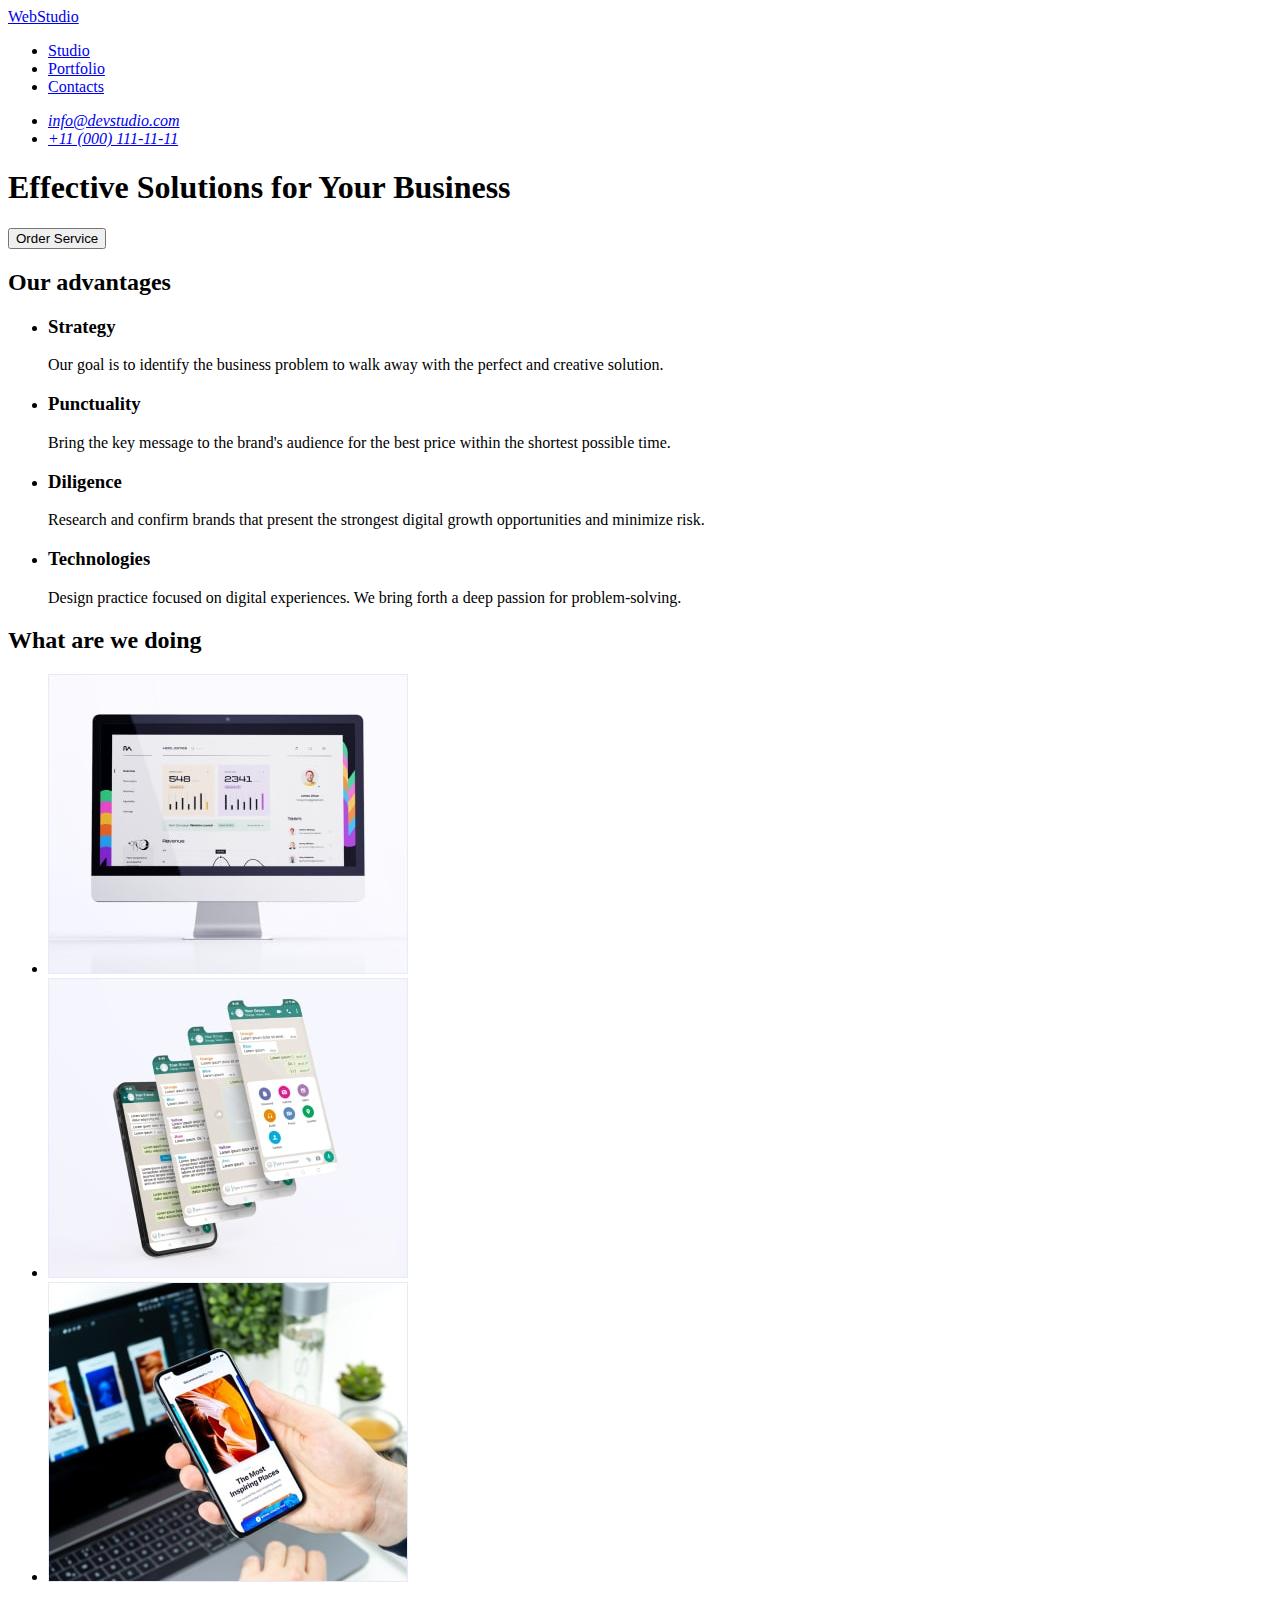
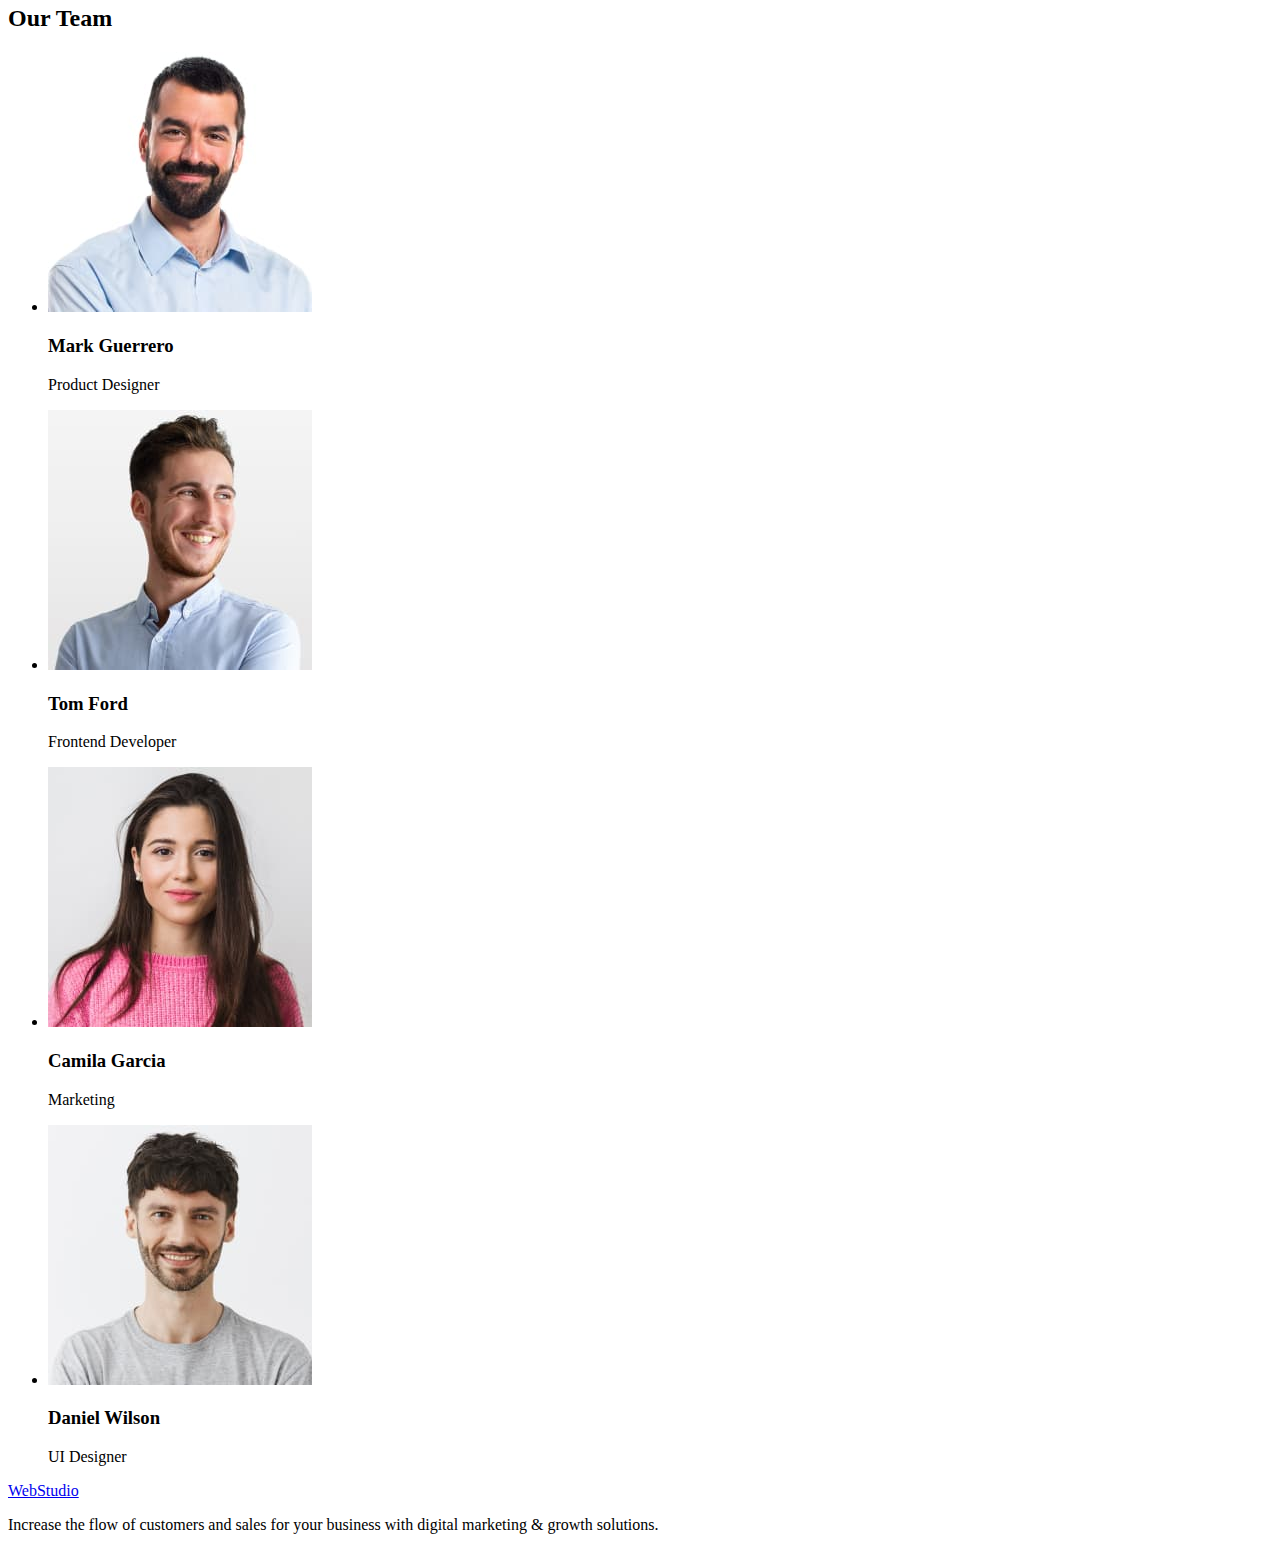
==== index.html @ 5a5445f3 "Initial commit" ====
<!DOCTYPE html>
<html lang="en">
  <head>
    <meta charset="UTF-8" />
    <meta name="viewport" content="width=device-width, initial-scale=1.0" />
    <title>WebStudio</title>
  </head>
  <body>
    <header>
      <nav>
        <a href="./index.html">WebStudio</a>
        <ul>
          <li><a href="#">Studio</a></li>
          <li><a href="#">Portfolio</a></li>
          <li><a href="#">Contacts</a></li>
        </ul>
      </nav>
      <address>
        <ul>
          <li><a href="mailto:info@devstudio.com">info@devstudio.com</a></li>
          <li><a href="tel:+110001111111">+11 (000) 111-11-11</a></li>
        </ul>
      </address>
    </header>
    <main>
      <section>
        <h1>Effective Solutions for Your Business</h1>
        <button type="button">Order Service</button>
      </section>
      <section>
        <h2>Our advantages</h2>
        <ul>
          <li>
            <h3>Strategy</h3>
            <p>
              Our goal is to identify the business problem to walk away with the
              perfect and creative solution.
            </p>
          </li>
          <li>
            <h3>Punctuality</h3>
            <p>
              Bring the key message to the brand's audience for the best price
              within the shortest possible time.
            </p>
          </li>
          <li>
            <h3>Diligence</h3>
            <p>
              Research and confirm brands that present the strongest digital
              growth opportunities and minimize risk.
            </p>
          </li>
          <li>
            <h3>Technologies</h3>
            <p>
              Design practice focused on digital experiences. We bring forth a
              deep passion for problem-solving.
            </p>
          </li>
        </ul>
      </section>
      <section>
        <h2>What are we doing</h2>
        <ul>
          <li>
            <img
              src="./images/we-doing1.jpg"
              alt="Tablet"
              width="360"
              height="300"
            />
          </li>
          <li>
            <img
              src="./images/we-doing2.jpg"
              alt="Smartphone"
              width="360"
              height="300"
            />
          </li>
          <li>
            <img
              src="./images/we-doing3.jpg"
              alt="
Smartphone in hand"
              width="360"
              height="300"
            />
          </li>
        </ul>
      </section>
      <section>
        <h2>Our Team</h2>
        <ul>
          <li>
            <img
              src="./images/team-mark.jpg"
              alt="Mark Guerrero"
              width="264"
              height="260"
            />
            <h3>Mark Guerrero</h3>
            <p>Product Designer</p>
          </li>
          <li>
            <img
              src="./images/team-tom.jpg"
              alt="Tom Ford"
              width="264"
              height="260"
            />
            <h3>Tom Ford</h3>
            <p>Frontend Developer</p>
          </li>
          <li>
            <img
              src="./images/team-camila.jpg"
              alt="Camila Garcia"
              width="264"
              height="260"
            />
            <h3>Camila Garcia</h3>
            <p>Marketing</p>
          </li>
          <li>
            <img
              src="./images/team-daniel.jpg"
              alt="Daniel Wilson"
              width="264"
              height="260"
            />
            <h3>Daniel Wilson</h3>
            <p>UI Designer</p>
          </li>
        </ul>
      </section>
    </main>
    <footer>
      <a href="./index.html">WebStudio</a>
      <p>
        Increase the flow of customers and sales for your business with digital
        marketing & growth solutions.
      </p>
    </footer>
  </body>
</html>
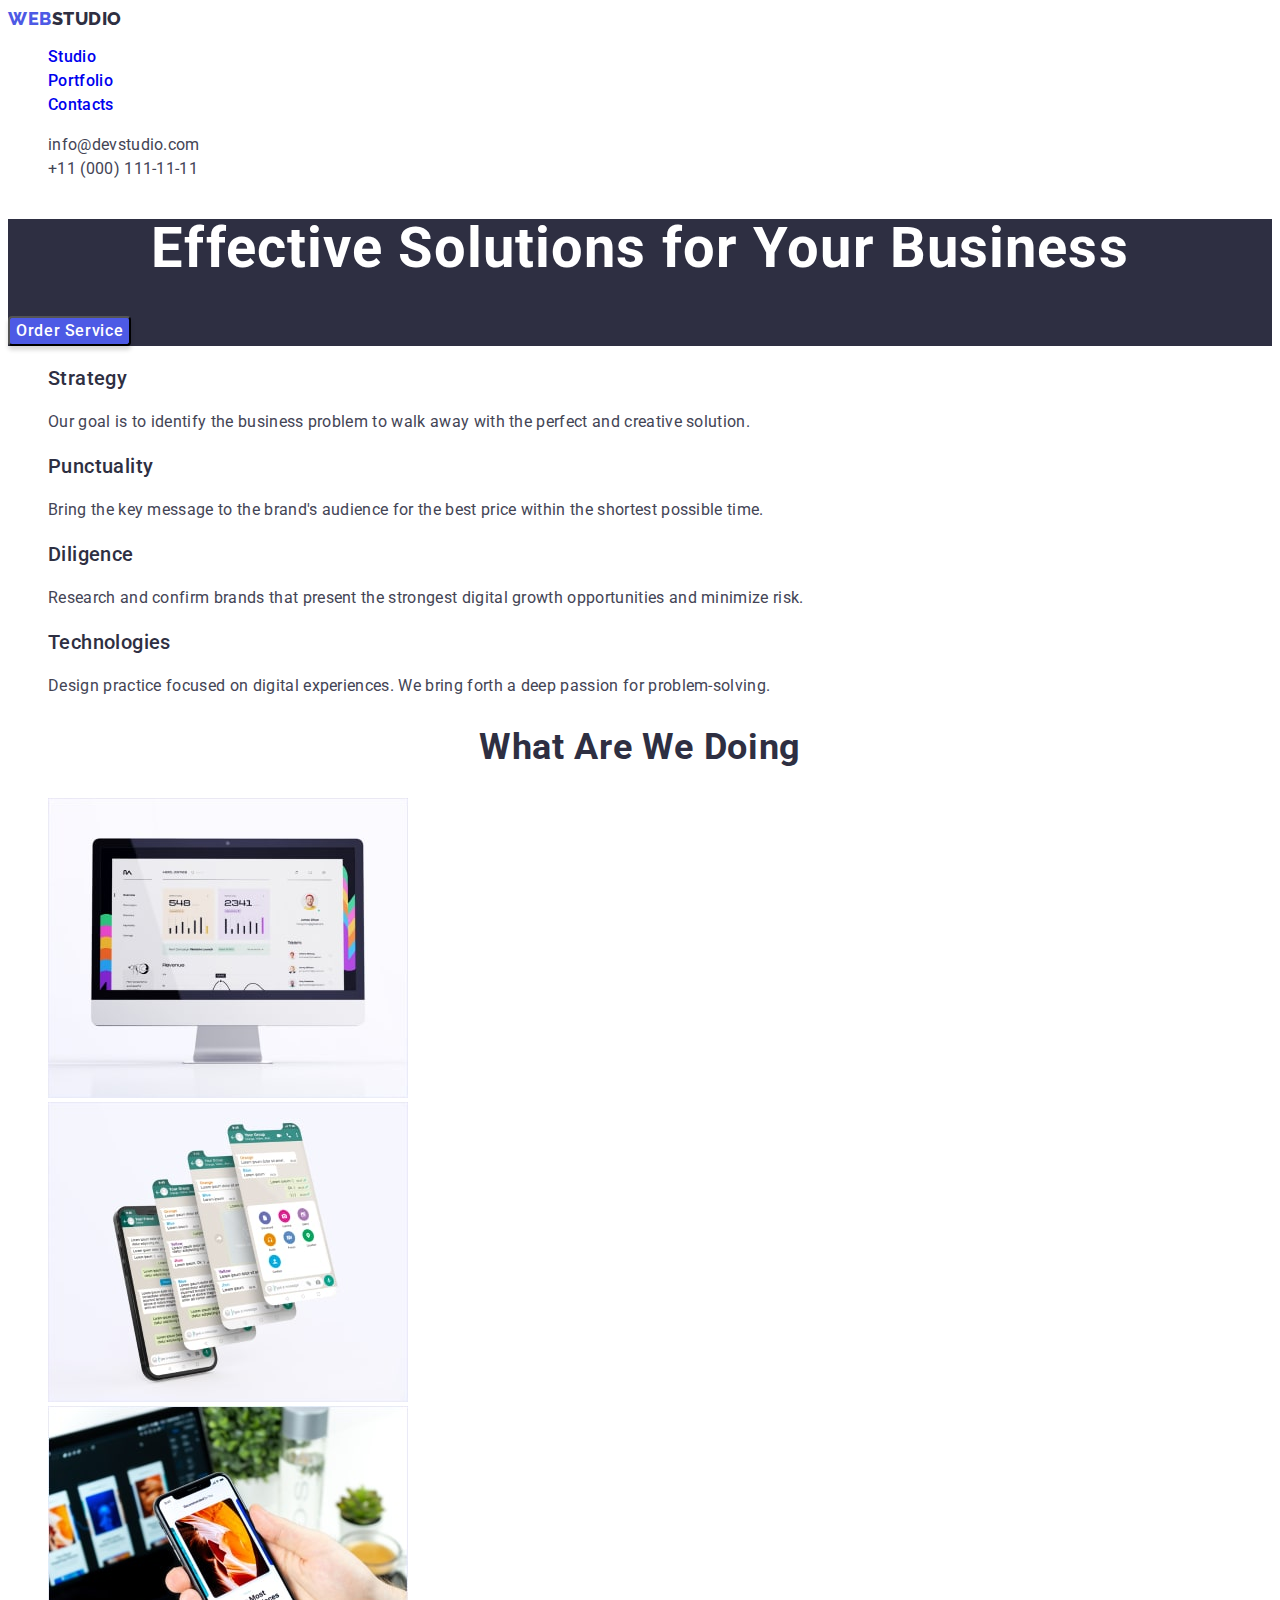
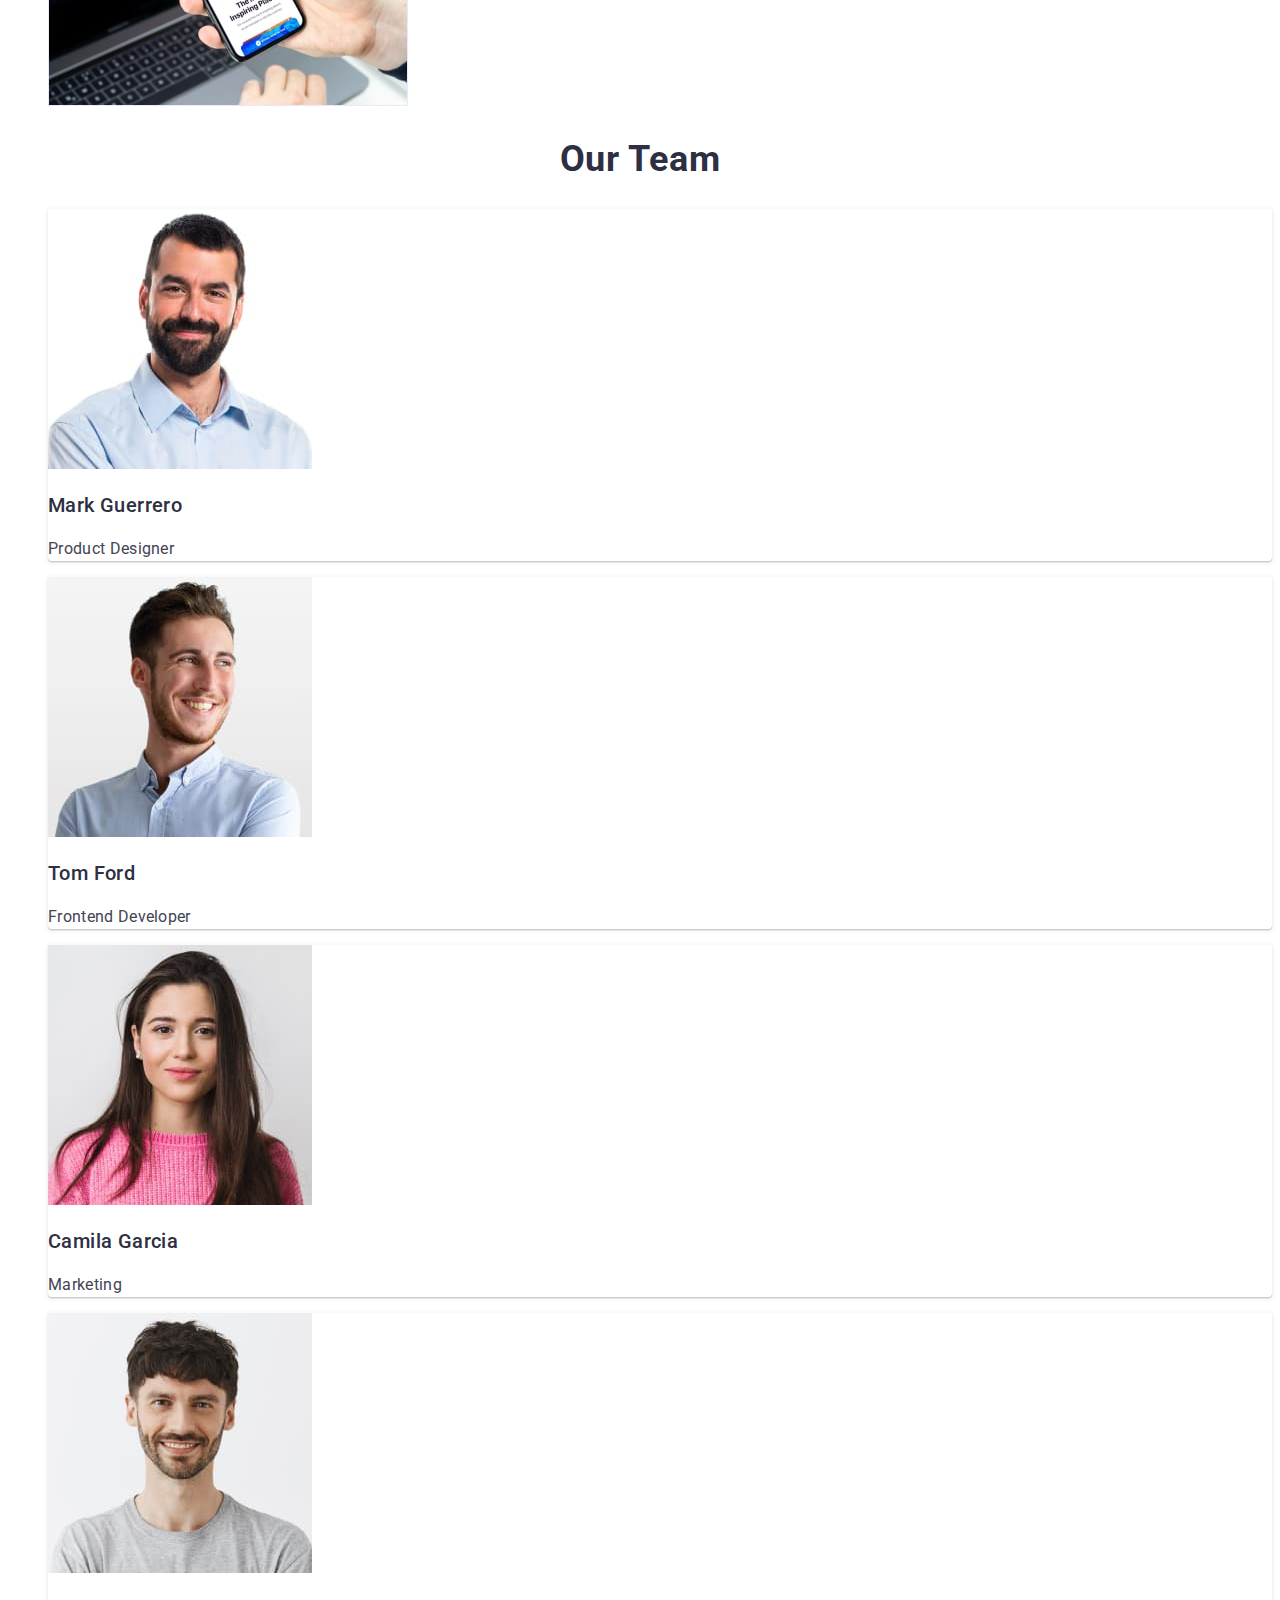
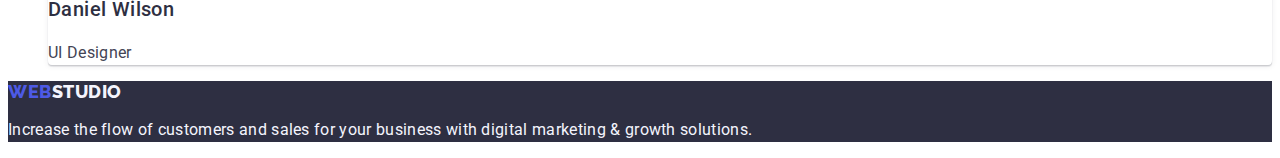
==== commit 73aec2fa: "Style WebStudio" ====
--- a/index.html
+++ b/index.html
@@ -4,56 +4,79 @@
     <meta charset="UTF-8" />
     <meta name="viewport" content="width=device-width, initial-scale=1.0" />
     <title>WebStudio</title>
+    <link rel="preconnect" href="https://fonts.googleapis.com" />
+    <link rel="preconnect" href="https://fonts.gstatic.com" crossorigin />
+    <link
+      href="https://fonts.googleapis.com/css2?family=Raleway:wght@800&family=Roboto:wght@400;500;700;900&display=swap"
+      rel="stylesheet"
+    />
+    <link rel="stylesheet" href="./css/styles.css" />
   </head>
   <body>
     <header>
       <nav>
-        <a href="./index.html">WebStudio</a>
-        <ul>
-          <li><a href="#">Studio</a></li>
-          <li><a href="#">Portfolio</a></li>
-          <li><a href="#">Contacts</a></li>
+        <a class="header-logo link" href="./index.html"
+          ><span class="header-logo-web">Web</span>Studio</a
+        >
+        <ul class="list">
+          <li>
+            <a class="header-nav-link link" href="./index.html">Studio</a>
+          </li>
+          <li>
+            <a class="header-nav-link link" href="./portfolio.html"
+              >Portfolio</a
+            >
+          </li>
+          <li><a class="header-nav-link link" href="#">Contacts</a></li>
         </ul>
       </nav>
       <address>
-        <ul>
-          <li><a href="mailto:info@devstudio.com">info@devstudio.com</a></li>
-          <li><a href="tel:+110001111111">+11 (000) 111-11-11</a></li>
+        <ul class="list">
+          <li>
+            <a class="header-address-link link" href="mailto:info@devstudio.com"
+              >info@devstudio.com</a
+            >
+          </li>
+          <li>
+            <a class="header-address-link link" href="tel:+110001111111"
+              >+11 (000) 111-11-11</a
+            >
+          </li>
         </ul>
       </address>
     </header>
     <main>
-      <section>
-        <h1>Effective Solutions for Your Business</h1>
-        <button type="button">Order Service</button>
+      <section class="hero-section">
+        <h1 class="hero-title">Effective Solutions for Your Business</h1>
+        <button class="hero-btn" type="button">Order Service</button>
       </section>
       <section>
-        <h2>Our advantages</h2>
-        <ul>
+        <h2 hidden>Our advantages</h2>
+        <ul class="list">
           <li>
-            <h3>Strategy</h3>
-            <p>
+            <h3 class="advt-title-three">Strategy</h3>
+            <p class="advt-paragraph">
               Our goal is to identify the business problem to walk away with the
               perfect and creative solution.
             </p>
           </li>
           <li>
-            <h3>Punctuality</h3>
-            <p>
+            <h3 class="advt-title-three">Punctuality</h3>
+            <p class="advt-paragraph">
               Bring the key message to the brand's audience for the best price
               within the shortest possible time.
             </p>
           </li>
           <li>
-            <h3>Diligence</h3>
-            <p>
+            <h3 class="advt-title-three">Diligence</h3>
+            <p class="advt-paragraph">
               Research and confirm brands that present the strongest digital
               growth opportunities and minimize risk.
             </p>
           </li>
           <li>
-            <h3>Technologies</h3>
-            <p>
+            <h3 class="advt-title-three">Technologies</h3>
+            <p class="advt-paragraph">
               Design practice focused on digital experiences. We bring forth a
               deep passion for problem-solving.
             </p>
@@ -61,8 +84,8 @@
         </ul>
       </section>
       <section>
-        <h2>What are we doing</h2>
-        <ul>
+        <h2 class="we-doing-title">What are we doing</h2>
+        <ul class="list">
           <li>
             <img
               src="./images/we-doing1.jpg"
@@ -91,54 +114,56 @@
         </ul>
       </section>
       <section>
-        <h2>Our Team</h2>
-        <ul>
-          <li>
+        <h2 class="team-title">Our Team</h2>
+        <ul class="list">
+          <li class="team-list">
             <img
               src="./images/team-mark.jpg"
               alt="Mark Guerrero"
               width="264"
               height="260"
             />
-            <h3>Mark Guerrero</h3>
-            <p>Product Designer</p>
+            <h3 class="team-title-three">Mark Guerrero</h3>
+            <p class="team-paragraph">Product Designer</p>
           </li>
-          <li>
+          <li class="team-list">
             <img
               src="./images/team-tom.jpg"
               alt="Tom Ford"
               width="264"
               height="260"
             />
-            <h3>Tom Ford</h3>
-            <p>Frontend Developer</p>
+            <h3 class="team-title-three">Tom Ford</h3>
+            <p class="team-paragraph">Frontend Developer</p>
           </li>
-          <li>
+          <li class="team-list">
             <img
               src="./images/team-camila.jpg"
               alt="Camila Garcia"
               width="264"
               height="260"
             />
-            <h3>Camila Garcia</h3>
-            <p>Marketing</p>
+            <h3 class="team-title-three">Camila Garcia</h3>
+            <p class="team-paragraph">Marketing</p>
           </li>
-          <li>
+          <li class="team-list">
             <img
               src="./images/team-daniel.jpg"
               alt="Daniel Wilson"
               width="264"
               height="260"
             />
-            <h3>Daniel Wilson</h3>
-            <p>UI Designer</p>
+            <h3 class="team-title-three">Daniel Wilson</h3>
+            <p class="team-paragraph">UI Designer</p>
           </li>
         </ul>
       </section>
     </main>
-    <footer>
-      <a href="./index.html">WebStudio</a>
-      <p>
+    <footer class="footer-style">
+      <a class="footer-title link" href="./index.html"
+        ><span class="footer-title-web">Web</span>Studio</a
+      >
+      <p class="footer-paragraph">
         Increase the flow of customers and sales for your business with digital
         marketing & growth solutions.
       </p>
--- a/css/styles.css
+++ b/css/styles.css
@@ -0,0 +1,189 @@
+body {
+  font-family: "roboto", sans-serif;
+  background-color: #fff;
+  color: var(--color-navy-blue);
+}
+
+:root {
+  --color-iris: #4d5ae5;
+  --color-ocean: #404bbf;
+  --color-navy-blue: #2e2f42;
+  --color-green: #31d0aa;
+  --color-slate: #434455;
+  --color-light-slate: #8e8f99;
+  --color-cornflower: #e7e9fc;
+  --color-cloud: #f4f4fd;
+  --color-navy-blue-modal: #2e2f42;
+  --color-grey: #2e2f42;
+  --color-white: #ffffff;
+  --color-dairy: #fcfcfc;
+}
+
+.link {
+  text-decoration: none;
+}
+
+.list {
+  list-style: none;
+}
+
+/*? ----------HEADER---------- */
+
+.header-logo {
+  color: var(--navyblue);
+  font-family: "Raleway", sans-serif;
+  font-size: 18px;
+  font-weight: 800;
+  line-height: 1.17;
+  letter-spacing: 0.54px;
+  text-transform: uppercase;
+}
+
+.header-logo-web {
+  color: var(--color-iris);
+}
+
+.header-nav-link {
+  font-family: inherit;
+  font-size: 16px;
+  font-weight: 500;
+  line-height: 1.5;
+  letter-spacing: 0.02em;
+}
+
+.header-nav-link:hover,
+.header-nav-link:focus {
+  color: var(--color-ocean);
+  text-decoration: underline;
+}
+
+.header-address-link {
+  font-family: inherit;
+  font-style: normal;
+  color: var(--color-slate);
+  font-size: 16px;
+  line-height: 1.5;
+  letter-spacing: 0.02em;
+}
+
+.header-address-link:hover,
+.header-address-link:focus {
+  color: var(--color-ocean);
+}
+
+/*? ----------HERO---------- */
+
+.hero-section {
+  background-color: var(--color-navy-blue);
+}
+
+.hero-title {
+  color: var(--color-white);
+  text-align: center;
+  font-size: 56px;
+  font-weight: 700;
+  line-height: 1.07;
+  letter-spacing: 0.02em;
+}
+
+.hero-btn {
+  color: var(--color-white);
+  font-family: inherit;
+  font-size: 16px;
+  font-weight: 500;
+  line-height: 1.5;
+  letter-spacing: 0.04em;
+  border-radius: 4px;
+  background: var(--color-iris);
+  box-shadow: 0px 4px 4px 0px rgba(0, 0, 0, 0.15);
+}
+
+/*? ----------ADVANTAGES---------- */
+
+.advt-title-three {
+  color: var(--color-navy-blue);
+  font-size: 20px;
+  font-weight: 500;
+  line-height: 1.2;
+  letter-spacing: 0.02em;
+}
+
+.advt-paragraph {
+  color: var(--color-slate);
+  font-size: 16px;
+  line-height: 1.5;
+  letter-spacing: 0.02em;
+}
+
+/*? ----------WE DOING---------- */
+
+.we-doing-title {
+  color: var(--color-navy-blue);
+  text-align: center;
+  font-size: 36px;
+  font-weight: 700;
+  line-height: 1.11;
+  letter-spacing: 0.02em;
+  text-transform: capitalize;
+}
+
+/*? ----------OUR TEAM---------- */
+
+.team-title {
+  color: var(--color-navy-blue);
+  text-align: center;
+  font-size: 36px;
+  font-weight: 700;
+  line-height: 1.11;
+  letter-spacing: 0.02em;
+  text-transform: capitalize;
+}
+
+.team-title-three {
+  color: var(--color-navy-blue);
+  font-size: 20px;
+  font-weight: 500;
+  line-height: 1.2;
+  letter-spacing: 0.02em;
+}
+
+.team-paragraph {
+  color: var(--color-slate);
+  font-size: 16px;
+  line-height: 1.5;
+  letter-spacing: 0.02em;
+}
+.team-list {
+  border-radius: 0px 0px 4px 4px;
+  background: var(--color-white);
+  box-shadow: 0px 2px 1px 0px rgba(46, 47, 66, 0.08),
+    0px 1px 1px 0px rgba(46, 47, 66, 0.16),
+    0px 1px 6px 0px rgba(46, 47, 66, 0.08);
+}
+
+/*? ----------FOOTER---------- */
+
+.footer-style {
+  background-color: var(--color-navy-blue);
+}
+
+.footer-title {
+  color: var(--color-cloud);
+  font-family: "Raleway", sans-serif;
+  font-size: 18px;
+  font-weight: 800;
+  line-height: 1.17;
+  letter-spacing: 0.03em;
+  text-transform: uppercase;
+}
+
+.footer-title-web {
+  color: var(--color-iris);
+}
+
+.footer-paragraph {
+  color: var(--color-cloud);
+  font-size: 16px;
+  line-height: 1.5;
+  letter-spacing: 0.02em;
+}
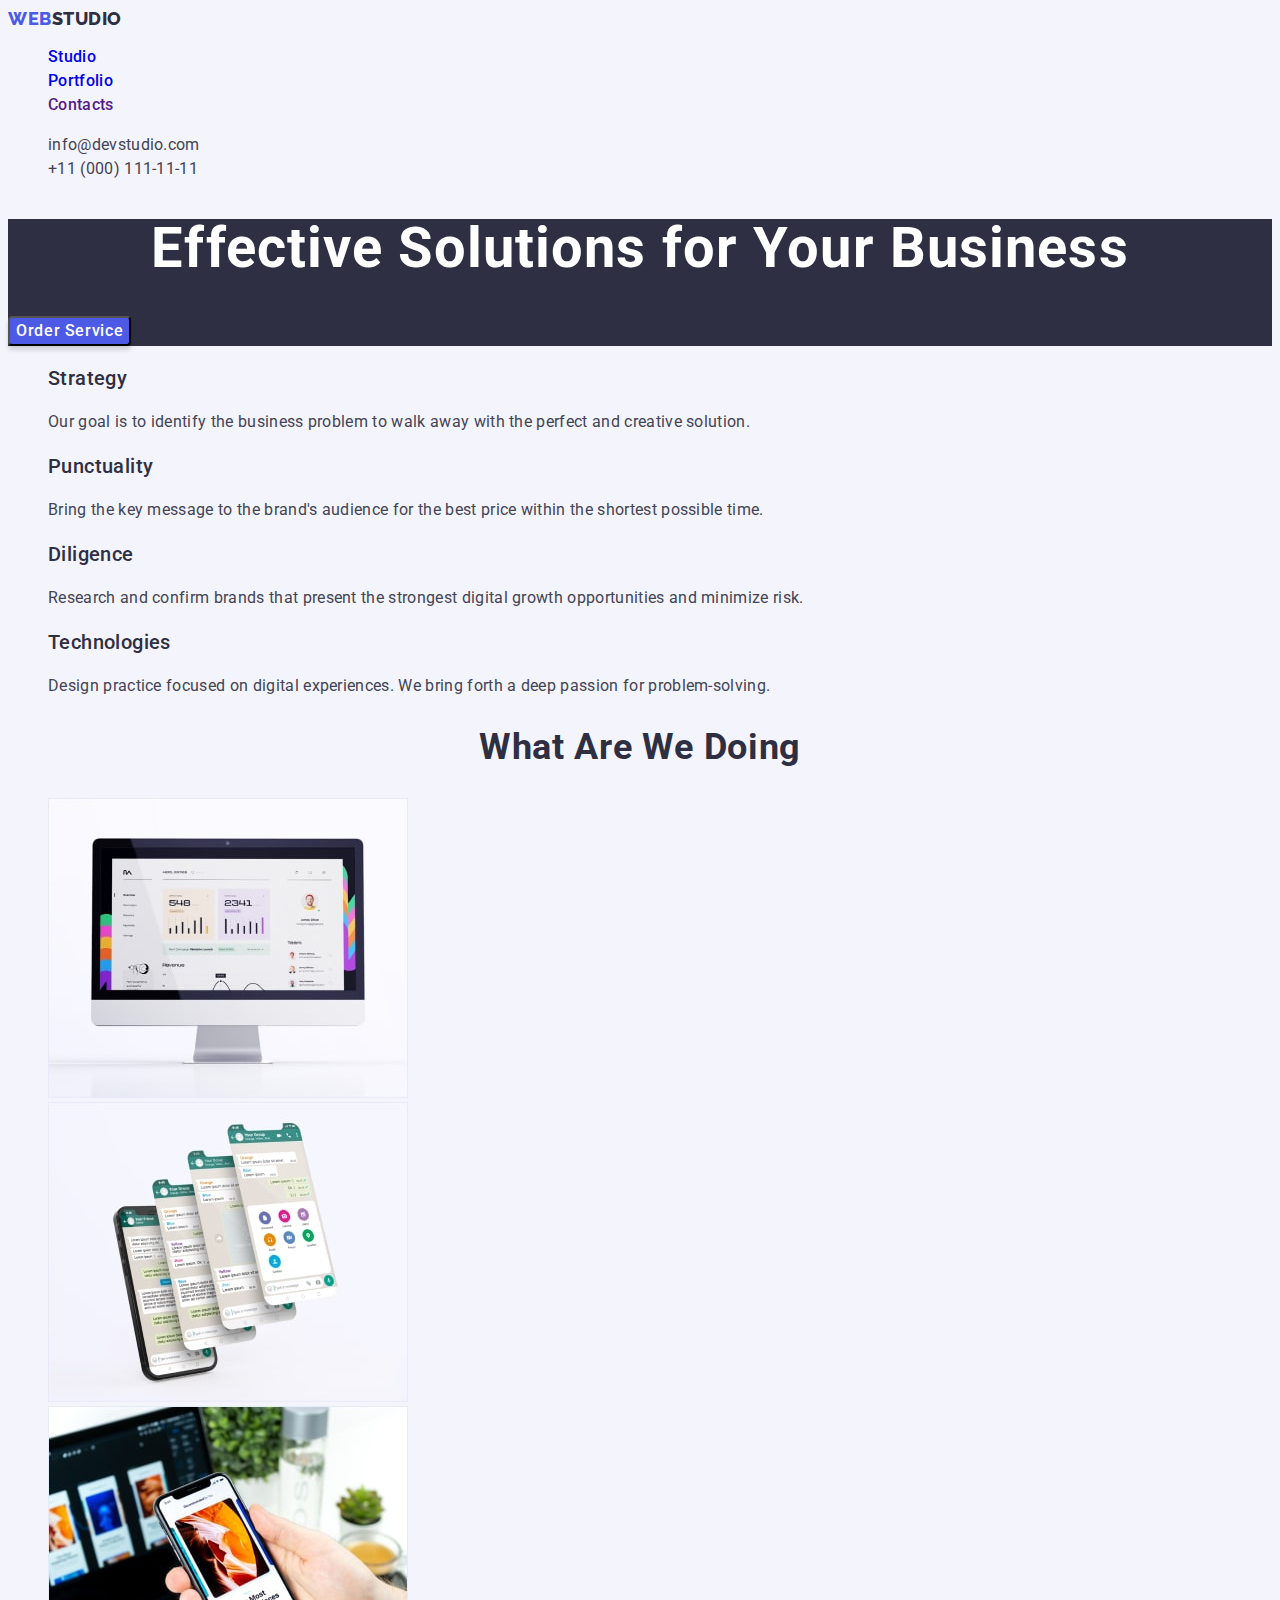
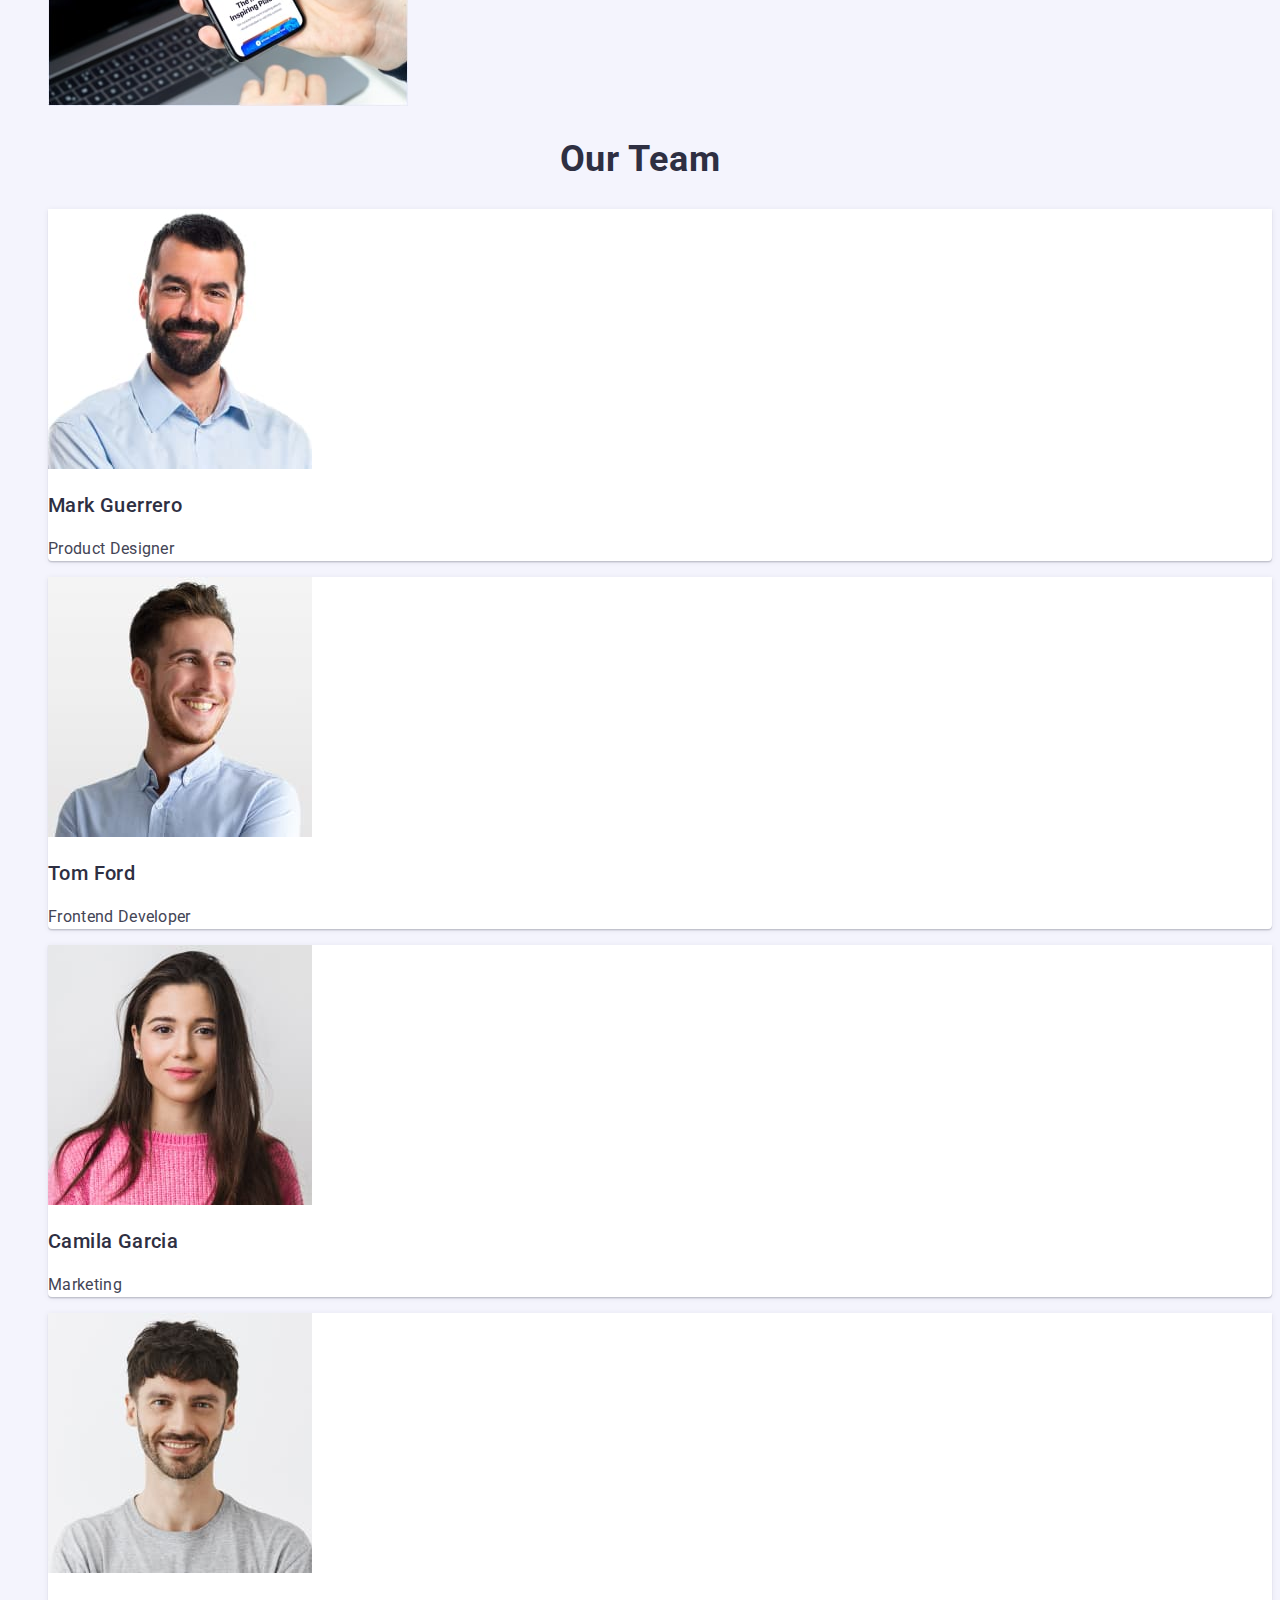
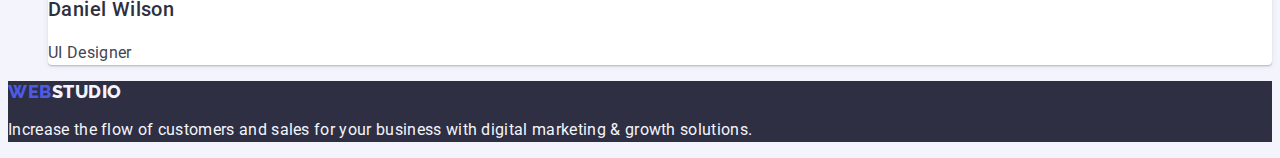
==== commit 9ba40505: "Portfolio style two" ====
--- a/index.html
+++ b/index.html
@@ -27,7 +27,7 @@
               >Portfolio</a
             >
           </li>
-          <li><a class="header-nav-link link" href="#">Contacts</a></li>
+          <li><a class="header-nav-link link" href="">Contacts</a></li>
         </ul>
       </nav>
       <address>
--- a/css/styles.css
+++ b/css/styles.css
@@ -1,6 +1,6 @@
 body {
   font-family: "roboto", sans-serif;
-  background-color: #fff;
+  background-color: var(--color-cloud);
   color: var(--color-navy-blue);
 }
 
@@ -98,6 +98,12 @@
   box-shadow: 0px 4px 4px 0px rgba(0, 0, 0, 0.15);
 }
 
+.hero-btn:hover,
+.hero-btn:focus {
+  border-radius: 4px;
+  background: var(--color-ocean);
+}
+
 /*? ----------ADVANTAGES---------- */
 
 .advt-title-three {
@@ -187,3 +193,46 @@
   line-height: 1.5;
   letter-spacing: 0.02em;
 }
+
+/*! ///////////////////////////// */
+/*? ----------PORTFOLIO---------- */
+/*! ///////////////////////////// */
+
+.main-btn {
+  border-radius: 4px;
+  border: 1px solid var(--color-cornflower);
+  background: var(--color-cloud);
+  color: var(--color-iris);
+  text-align: center;
+  font-family: inherit;
+  font-size: 16px;
+  font-weight: 500;
+  line-height: 1.5;
+  letter-spacing: 0.04em;
+  cursor: pointer;
+}
+
+.main-btn:hover,
+.main-btn:focus {
+  border-radius: 4px;
+  background: var(--color-ocean);
+  color: var(--color-white);
+  text-align: center;
+}
+
+.portfolio-title {
+  color: var(--color-navy-blue);
+  font-family: inherit;
+  font-size: 20px;
+  font-weight: 500;
+  line-height: 1.2;
+  letter-spacing: 0.02em;
+}
+
+.portfolio-paragraph {
+  color: var(--color-slate);
+  font-family: inherit;
+  font-size: 16px;
+  line-height: 1.5;
+  letter-spacing: 0.02em;
+}
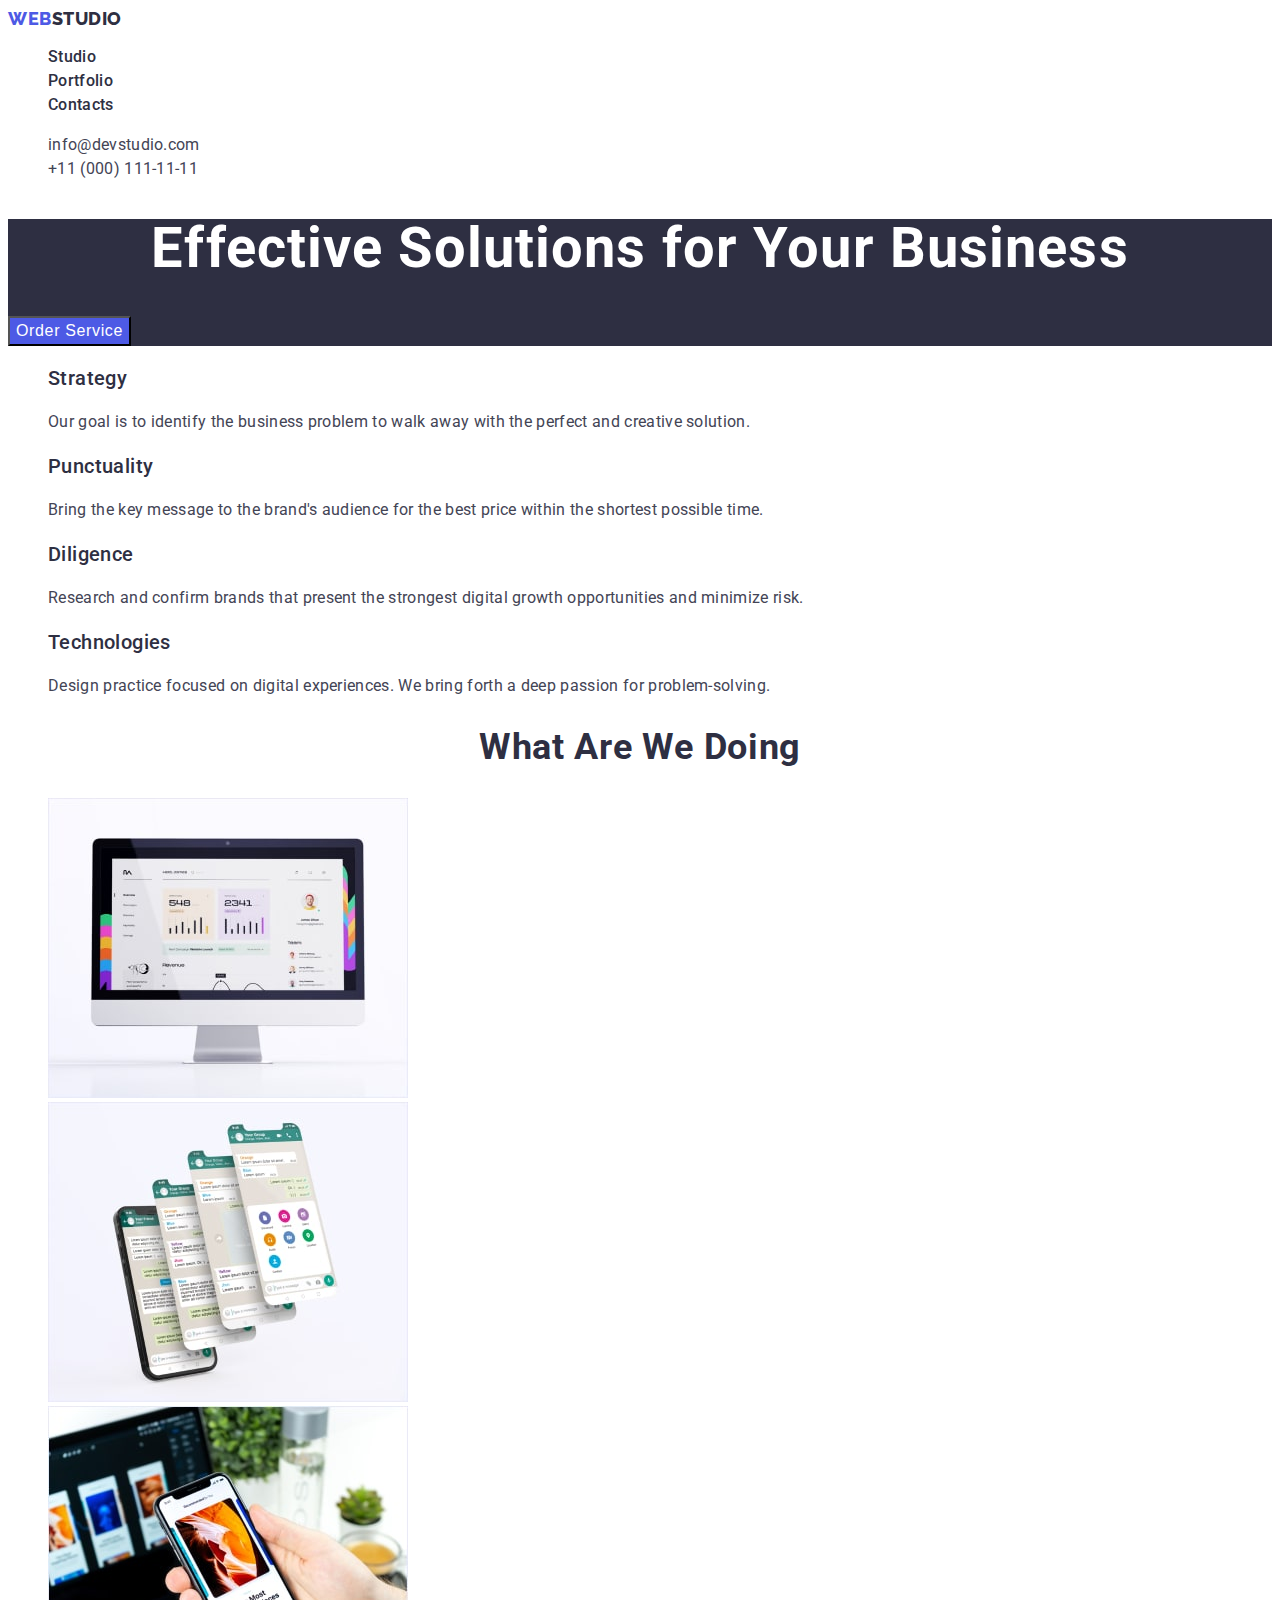
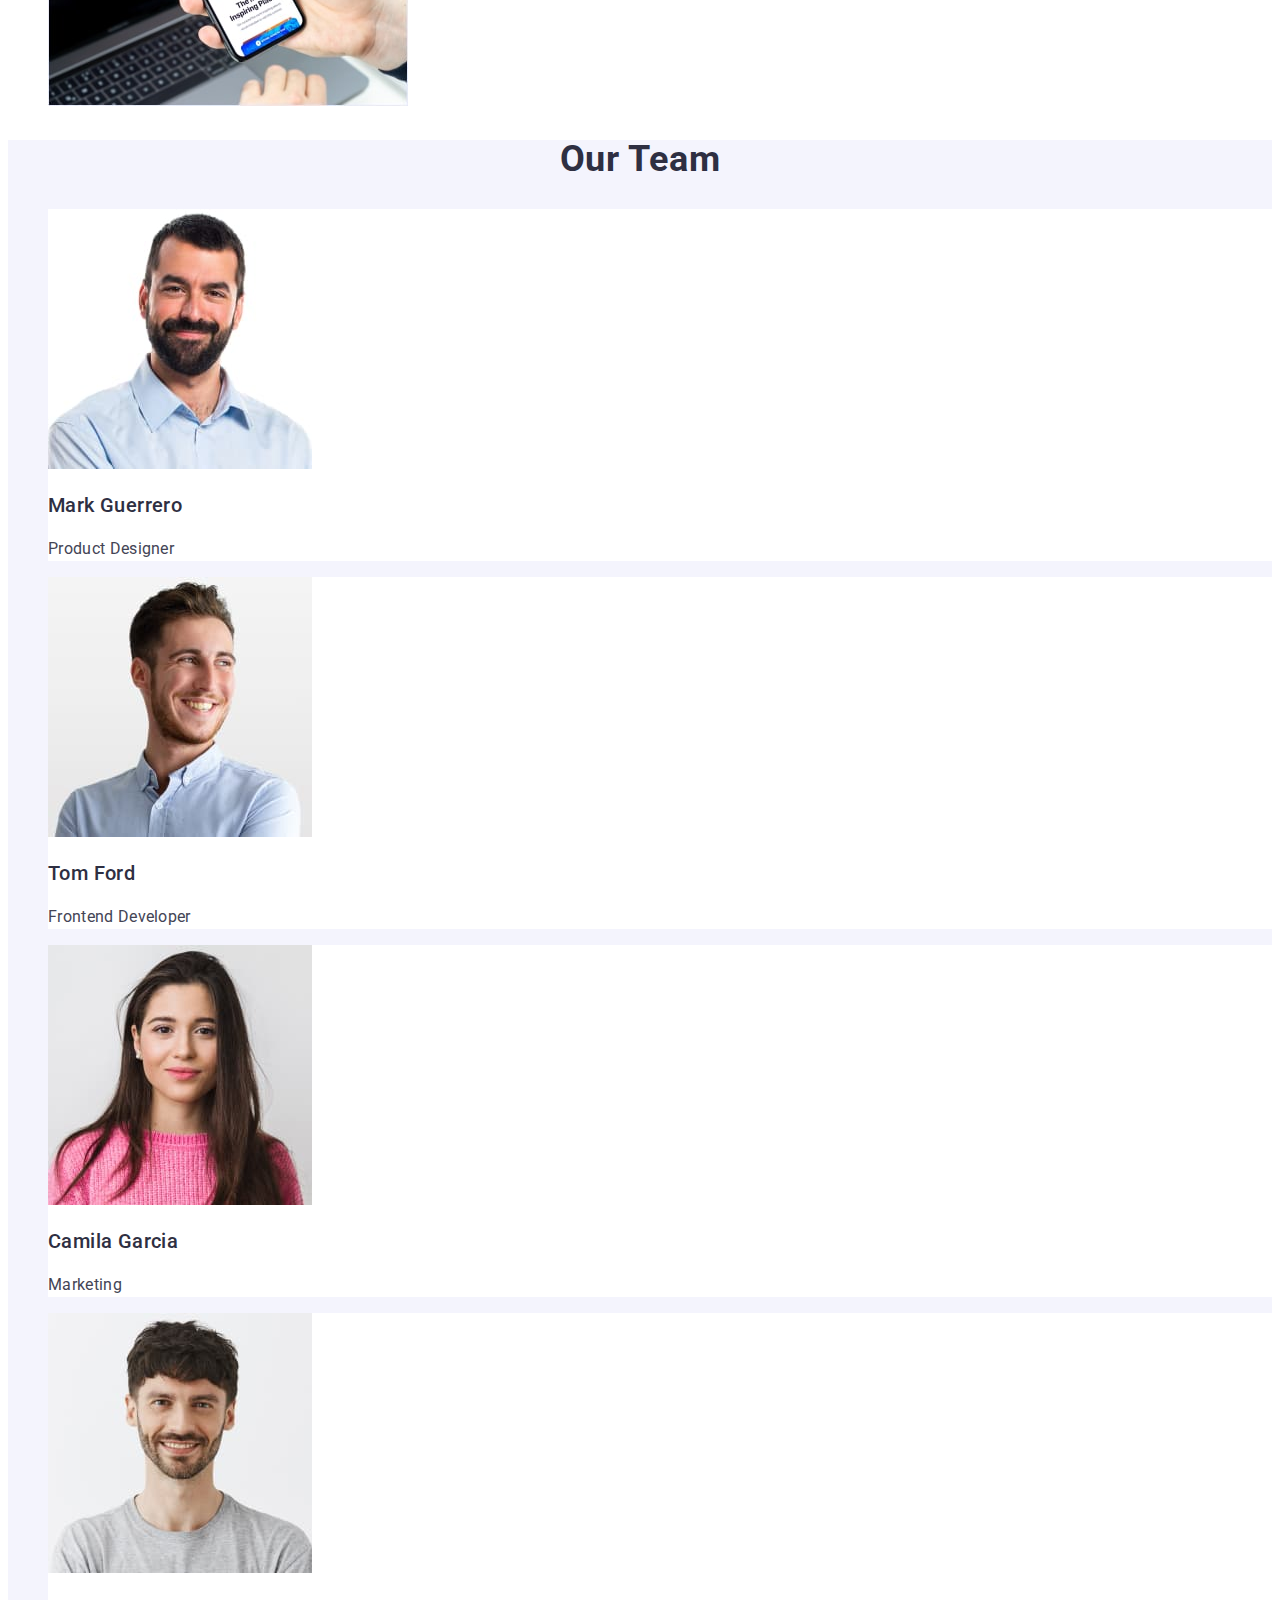
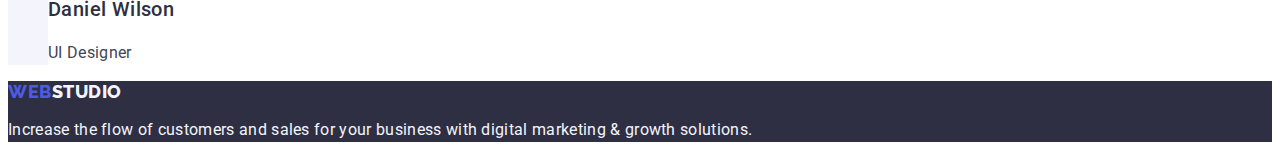
==== commit 270bc8a6: "Portfolio style correction 1" ====
--- a/index.html
+++ b/index.html
@@ -16,7 +16,7 @@
     <header>
       <nav>
         <a class="header-logo link" href="./index.html"
-          ><span class="header-logo-web">Web</span>Studio</a
+          >Web<span class="header-logo-studio">Studio</span></a
         >
         <ul class="list">
           <li>
@@ -30,7 +30,7 @@
           <li><a class="header-nav-link link" href="">Contacts</a></li>
         </ul>
       </nav>
-      <address>
+      <address class="address-list">
         <ul class="list">
           <li>
             <a class="header-address-link link" href="mailto:info@devstudio.com"
@@ -113,7 +113,7 @@
           </li>
         </ul>
       </section>
-      <section>
+      <section class="section-our-team">
         <h2 class="team-title">Our Team</h2>
         <ul class="list">
           <li class="team-list">
@@ -161,7 +161,7 @@
     </main>
     <footer class="footer-style">
       <a class="footer-title link" href="./index.html"
-        ><span class="footer-title-web">Web</span>Studio</a
+        >Web<span class="footer-title-studio">Studio</span></a
       >
       <p class="footer-paragraph">
         Increase the flow of customers and sales for your business with digital
--- a/css/styles.css
+++ b/css/styles.css
@@ -1,7 +1,7 @@
 body {
-  font-family: "roboto", sans-serif;
-  background-color: var(--color-cloud);
-  color: var(--color-navy-blue);
+  font-family: "Roboto", sans-serif;
+  background-color: var(--color-white);
+  color: var(--color-slate);
 }
 
 :root {
@@ -30,7 +30,7 @@
 /*? ----------HEADER---------- */
 
 .header-logo {
-  color: var(--navyblue);
+  color: var(--color-iris);
   font-family: "Raleway", sans-serif;
   font-size: 18px;
   font-weight: 800;
@@ -39,8 +39,8 @@
   text-transform: uppercase;
 }
 
-.header-logo-web {
-  color: var(--color-iris);
+.header-logo-studio {
+  color: var(--color-navy-blue);
 }
 
 .header-nav-link {
@@ -49,6 +49,7 @@
   font-weight: 500;
   line-height: 1.5;
   letter-spacing: 0.02em;
+  color: var(--color-navy-blue);
 }
 
 .header-nav-link:hover,
@@ -71,6 +72,10 @@
   color: var(--color-ocean);
 }
 
+.address-list {
+  font-style: normal;
+}
+
 /*? ----------HERO---------- */
 
 .hero-section {
@@ -88,14 +93,13 @@
 
 .hero-btn {
   color: var(--color-white);
-  font-family: inherit;
+  font-family: "Roboto" sans-serif;
   font-size: 16px;
   font-weight: 500;
   line-height: 1.5;
   letter-spacing: 0.04em;
-  border-radius: 4px;
   background: var(--color-iris);
-  box-shadow: 0px 4px 4px 0px rgba(0, 0, 0, 0.15);
+  cursor: pointer;
 }
 
 .hero-btn:hover,
@@ -135,6 +139,10 @@
 
 /*? ----------OUR TEAM---------- */
 
+.section-our-team {
+  background-color: var(--color-cloud);
+}
+
 .team-title {
   color: var(--color-navy-blue);
   text-align: center;
@@ -160,11 +168,7 @@
   letter-spacing: 0.02em;
 }
 .team-list {
-  border-radius: 0px 0px 4px 4px;
   background: var(--color-white);
-  box-shadow: 0px 2px 1px 0px rgba(46, 47, 66, 0.08),
-    0px 1px 1px 0px rgba(46, 47, 66, 0.16),
-    0px 1px 6px 0px rgba(46, 47, 66, 0.08);
 }
 
 /*? ----------FOOTER---------- */
@@ -174,7 +178,7 @@
 }
 
 .footer-title {
-  color: var(--color-cloud);
+  color: var(--color-iris);
   font-family: "Raleway", sans-serif;
   font-size: 18px;
   font-weight: 800;
@@ -183,8 +187,8 @@
   text-transform: uppercase;
 }
 
-.footer-title-web {
-  color: var(--color-iris);
+.footer-title-studio {
+  color: var(--color-cloud);
 }
 
 .footer-paragraph {
@@ -199,12 +203,10 @@
 /*! ///////////////////////////// */
 
 .main-btn {
-  border-radius: 4px;
-  border: 1px solid var(--color-cornflower);
   background: var(--color-cloud);
   color: var(--color-iris);
   text-align: center;
-  font-family: inherit;
+  font-family: "Roboto", sans-serif;
   font-size: 16px;
   font-weight: 500;
   line-height: 1.5;
@@ -214,7 +216,6 @@
 
 .main-btn:hover,
 .main-btn:focus {
-  border-radius: 4px;
   background: var(--color-ocean);
   color: var(--color-white);
   text-align: center;
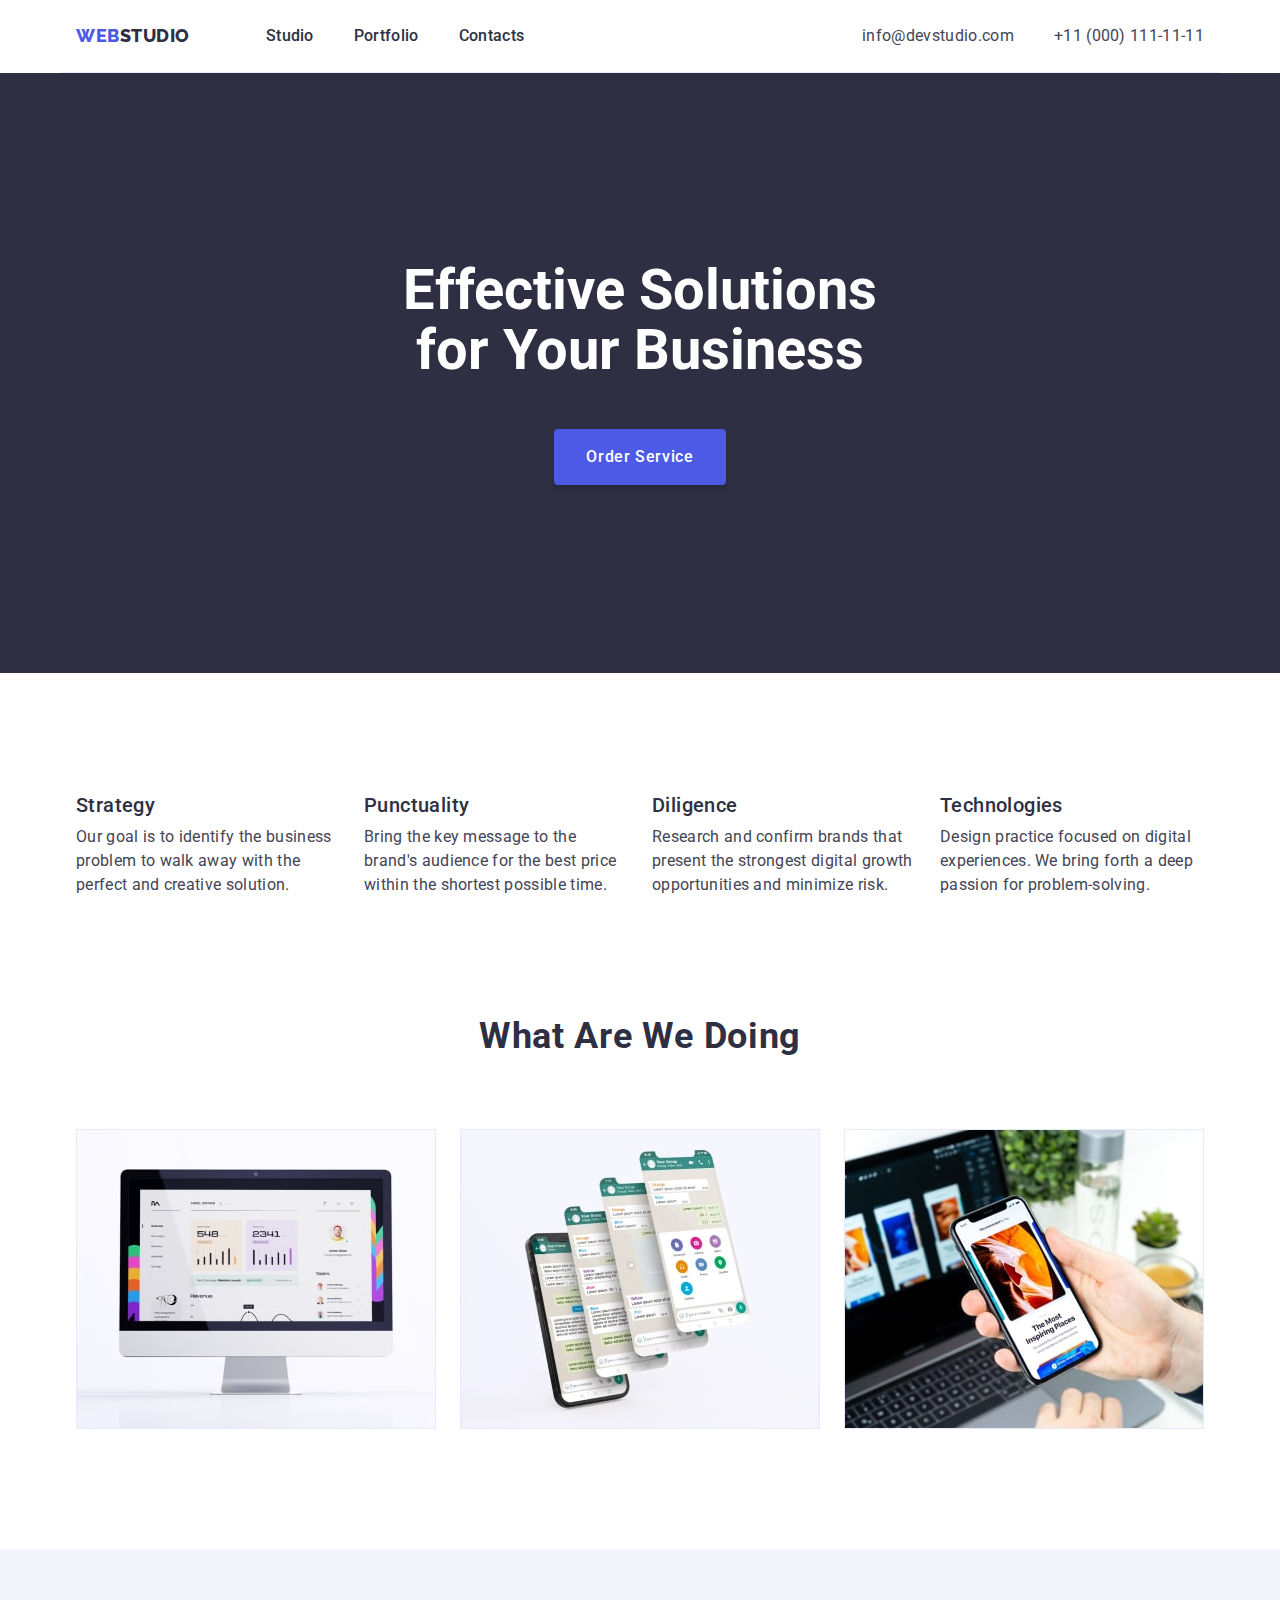
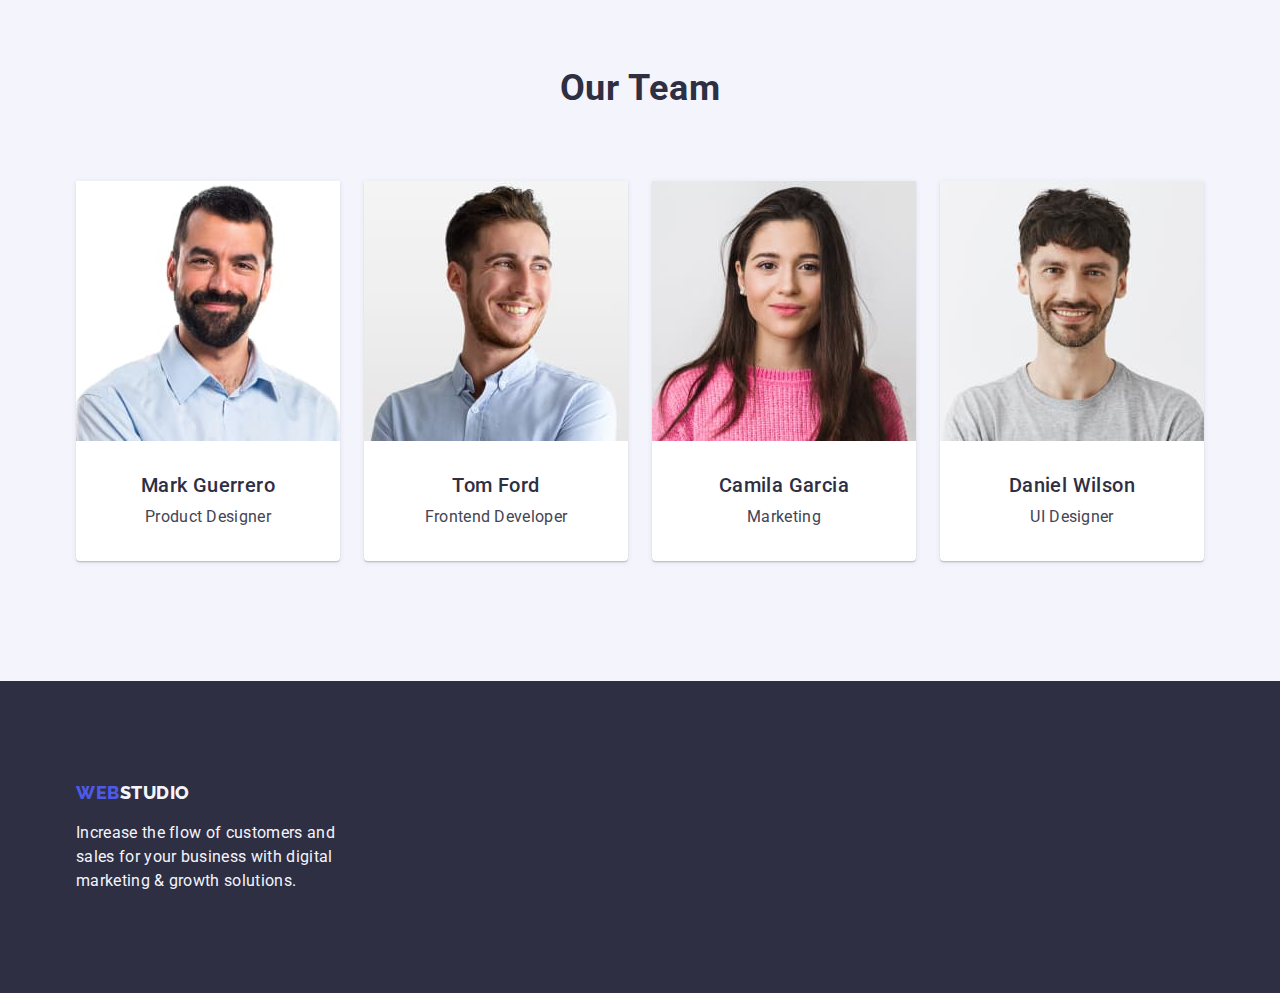
==== commit 0db74b1d: "WebStudio styles content" ====
--- a/index.html
+++ b/index.html
@@ -10,163 +10,188 @@
       href="https://fonts.googleapis.com/css2?family=Raleway:wght@800&family=Roboto:wght@400;500;700;900&display=swap"
       rel="stylesheet"
     />
+    <link
+      rel="stylesheet"
+      href="https://cdnjs.cloudflare.com/ajax/libs/modern-normalize/2.0.0/modern-normalize.min.css"
+      integrity="sha512-4xo8blKMVCiXpTaLzQSLSw3KFOVPWhm/TRtuPVc4WG6kUgjH6J03IBuG7JZPkcWMxJ5huwaBpOpnwYElP/m6wg=="
+      crossorigin="anonymous"
+      referrerpolicy="no-referrer"
+    />
     <link rel="stylesheet" href="./css/styles.css" />
   </head>
   <body>
     <header>
-      <nav>
-        <a class="header-logo link" href="./index.html"
-          >Web<span class="header-logo-studio">Studio</span></a
-        >
-        <ul class="list">
-          <li>
-            <a class="header-nav-link link" href="./index.html">Studio</a>
-          </li>
-          <li>
-            <a class="header-nav-link link" href="./portfolio.html"
-              >Portfolio</a
-            >
-          </li>
-          <li><a class="header-nav-link link" href="">Contacts</a></li>
-        </ul>
-      </nav>
-      <address class="address-list">
-        <ul class="list">
-          <li>
-            <a class="header-address-link link" href="mailto:info@devstudio.com"
-              >info@devstudio.com</a
-            >
-          </li>
-          <li>
-            <a class="header-address-link link" href="tel:+110001111111"
-              >+11 (000) 111-11-11</a
-            >
-          </li>
-        </ul>
-      </address>
+      <div class="container header-container">
+        <nav class="header-navigation">
+          <a class="header-logo link" href="./index.html"
+            >Web<span class="header-logo-studio">Studio</span></a
+          >
+          <ul class="navigation-menu list">
+            <li>
+              <a class="header-nav-link link" href="./index.html">Studio</a>
+            </li>
+            <li>
+              <a class="header-nav-link link" href="./portfolio.html"
+                >Portfolio</a
+              >
+            </li>
+            <li><a class="header-nav-link link" href="">Contacts</a></li>
+          </ul>
+        </nav>
+        <address class="address-menu">
+          <ul class="address-list list">
+            <li>
+              <a
+                class="header-address-link link"
+                href="mailto:info@devstudio.com"
+                >info@devstudio.com</a
+              >
+            </li>
+            <li>
+              <a class="header-address-link link" href="tel:+110001111111"
+                >+11 (000) 111-11-11</a
+              >
+            </li>
+          </ul>
+        </address>
+      </div>
     </header>
     <main>
       <section class="hero-section">
-        <h1 class="hero-title">Effective Solutions for Your Business</h1>
-        <button class="hero-btn" type="button">Order Service</button>
+        <div class="container">
+          <h1 class="hero-title">Effective Solutions for Your Business</h1>
+          <div class="btn-hero-cont">
+            <button class="hero-btn" type="button">Order Service</button>
+          </div>
+        </div>
       </section>
       <section>
-        <h2 hidden>Our advantages</h2>
-        <ul class="list">
-          <li>
-            <h3 class="advt-title-three">Strategy</h3>
-            <p class="advt-paragraph">
-              Our goal is to identify the business problem to walk away with the
-              perfect and creative solution.
-            </p>
-          </li>
-          <li>
-            <h3 class="advt-title-three">Punctuality</h3>
-            <p class="advt-paragraph">
-              Bring the key message to the brand's audience for the best price
-              within the shortest possible time.
-            </p>
-          </li>
-          <li>
-            <h3 class="advt-title-three">Diligence</h3>
-            <p class="advt-paragraph">
-              Research and confirm brands that present the strongest digital
-              growth opportunities and minimize risk.
-            </p>
-          </li>
-          <li>
-            <h3 class="advt-title-three">Technologies</h3>
-            <p class="advt-paragraph">
-              Design practice focused on digital experiences. We bring forth a
-              deep passion for problem-solving.
-            </p>
-          </li>
-        </ul>
+        <div class="container">
+          <h2 class="visually-hidden">Our advantages</h2>
+          <ul class="advantages-list list">
+            <li class="advantages-item">
+              <h3 class="advt-title-three">Strategy</h3>
+              <p class="advt-paragraph">
+                Our goal is to identify the business problem to walk away with
+                the perfect and creative solution.
+              </p>
+            </li>
+            <li class="advantages-item">
+              <h3 class="advt-title-three">Punctuality</h3>
+              <p class="advt-paragraph">
+                Bring the key message to the brand's audience for the best price
+                within the shortest possible time.
+              </p>
+            </li>
+            <li class="advantages-item">
+              <h3 class="advt-title-three">Diligence</h3>
+              <p class="advt-paragraph">
+                Research and confirm brands that present the strongest digital
+                growth opportunities and minimize risk.
+              </p>
+            </li>
+            <li class="advantages-item">
+              <h3 class="advt-title-three">Technologies</h3>
+              <p class="advt-paragraph">
+                Design practice focused on digital experiences. We bring forth a
+                deep passion for problem-solving.
+              </p>
+            </li>
+          </ul>
+        </div>
       </section>
       <section>
-        <h2 class="we-doing-title">What are we doing</h2>
-        <ul class="list">
-          <li>
-            <img
-              src="./images/we-doing1.jpg"
-              alt="Tablet"
-              width="360"
-              height="300"
-            />
-          </li>
-          <li>
-            <img
-              src="./images/we-doing2.jpg"
-              alt="Smartphone"
-              width="360"
-              height="300"
-            />
-          </li>
-          <li>
-            <img
-              src="./images/we-doing3.jpg"
-              alt="
-Smartphone in hand"
-              width="360"
-              height="300"
-            />
-          </li>
-        </ul>
+        <div class="container">
+          <h2 class="we-doing-title">What are we doing</h2>
+          <ul class="doing-list list">
+            <li class="doing-item">
+              <img
+                src="./images/we-doing1.jpg"
+                alt="Tablet"
+                width="360"
+                height="300"
+              />
+            </li>
+            <li class="doing-item">
+              <img
+                src="./images/we-doing2.jpg"
+                alt="Smartphone"
+                width="360"
+                height="300"
+              />
+            </li>
+            <li class="doing-item">
+              <img
+                src="./images/we-doing3.jpg"
+                alt="
+  Smartphone in hand"
+                width="360"
+                height="300"
+              />
+            </li>
+          </ul>
+        </div>
       </section>
       <section class="section-our-team">
-        <h2 class="team-title">Our Team</h2>
-        <ul class="list">
-          <li class="team-list">
-            <img
-              src="./images/team-mark.jpg"
-              alt="Mark Guerrero"
-              width="264"
-              height="260"
-            />
-            <h3 class="team-title-three">Mark Guerrero</h3>
-            <p class="team-paragraph">Product Designer</p>
-          </li>
-          <li class="team-list">
-            <img
-              src="./images/team-tom.jpg"
-              alt="Tom Ford"
-              width="264"
-              height="260"
-            />
-            <h3 class="team-title-three">Tom Ford</h3>
-            <p class="team-paragraph">Frontend Developer</p>
-          </li>
-          <li class="team-list">
-            <img
-              src="./images/team-camila.jpg"
-              alt="Camila Garcia"
-              width="264"
-              height="260"
-            />
-            <h3 class="team-title-three">Camila Garcia</h3>
-            <p class="team-paragraph">Marketing</p>
-          </li>
-          <li class="team-list">
-            <img
-              src="./images/team-daniel.jpg"
-              alt="Daniel Wilson"
-              width="264"
-              height="260"
-            />
-            <h3 class="team-title-three">Daniel Wilson</h3>
-            <p class="team-paragraph">UI Designer</p>
-          </li>
-        </ul>
+        <div class="container">
+          <h2 class="team-title">Our Team</h2>
+          <ul class="team-list list">
+            <li class="team-list-item">
+              <img
+                src="./images/team-mark.jpg"
+                alt="Mark Guerrero"
+                width="264"
+                height="260"
+              />
+              <h3 class="team-title-three">Mark Guerrero</h3>
+              <p class="team-paragraph">Product Designer</p>
+            </li>
+            <li class="team-list-item">
+              <img
+                src="./images/team-tom.jpg"
+                alt="Tom Ford"
+                width="264"
+                height="260"
+              />
+              <h3 class="team-title-three">Tom Ford</h3>
+              <p class="team-paragraph">Frontend Developer</p>
+            </li>
+            <li class="team-list-item">
+              <img
+                src="./images/team-camila.jpg"
+                alt="Camila Garcia"
+                width="264"
+                height="260"
+              />
+              <h3 class="team-title-three">Camila Garcia</h3>
+              <p class="team-paragraph">Marketing</p>
+            </li>
+            <li class="team-list-item">
+              <img
+                src="./images/team-daniel.jpg"
+                alt="Daniel Wilson"
+                width="264"
+                height="260"
+              />
+              <h3 class="team-title-three">Daniel Wilson</h3>
+              <p class="team-paragraph">UI Designer</p>
+            </li>
+          </ul>
+        </div>
       </section>
     </main>
     <footer class="footer-style">
-      <a class="footer-title link" href="./index.html"
-        >Web<span class="footer-title-studio">Studio</span></a
-      >
-      <p class="footer-paragraph">
-        Increase the flow of customers and sales for your business with digital
-        marketing & growth solutions.
-      </p>
+      <div class="container">
+        <div class="footer-container">
+          <a class="footer-title link" href="./index.html"
+            >Web<span class="footer-title-studio">Studio</span></a
+          >
+          <p class="footer-paragraph">
+            Increase the flow of customers and sales for your business with
+            digital marketing & growth solutions.
+          </p>
+        </div>
+      </div>
     </footer>
   </body>
 </html>
--- a/css/styles.css
+++ b/css/styles.css
@@ -18,6 +18,22 @@
   --color-white: #ffffff;
   --color-dairy: #fcfcfc;
 }
+/*! ///////////////////////// */
+/*! ----------RESET---------- */
+
+* {
+  margin: 0;
+  padding: 0;
+  box-sizing: border-box;
+}
+
+.container {
+  width: 1158px;
+  max-width: 1440px;
+  padding-left: 15px;
+  padding-right: 15px;
+  margin: 0 auto;
+}
 
 .link {
   text-decoration: none;
@@ -27,7 +43,71 @@
   list-style: none;
 }
 
+p,
+h1,
+h2,
+h3,
+h4,
+h5,
+h6 {
+  margin-top: 0;
+  margin-bottom: 0;
+}
+
+ul {
+  padding-left: 0;
+  margin-top: 0;
+  margin-bottom: 0;
+}
+
+img {
+  display: block;
+  min-width: 100%;
+  height: auto;
+}
+
+.visually-hidden {
+  position: absolute;
+  width: 1px;
+  height: 1px;
+  margin: -1px;
+  border: 0;
+  padding: 0;
+  white-space: nowrap;
+  clip-path: inset(100%);
+  clip: rect(0 0 0 0);
+  overflow: hidden;
+}
+
+/*! ----------RESET---------- */
+/*! ///////////////////////// */
+
+/*? ////////////////////////// */
 /*? ----------HEADER---------- */
+
+.navigation-menu {
+  display: flex;
+  padding-top: 24px;
+  padding-bottom: 24px;
+  margin-left: 76px;
+  gap: 40px;
+}
+
+.header-navigation {
+  display: flex;
+  align-items: center;
+}
+
+.header-container {
+  display: flex;
+  align-items: center;
+  border-bottom: 1px solid var(--color-cornflower);
+}
+
+.address-list {
+  display: flex;
+  gap: 40px;
+}
 
 .header-logo {
   color: var(--color-iris);
@@ -60,7 +140,6 @@
 
 .header-address-link {
   font-family: inherit;
-  font-style: normal;
   color: var(--color-slate);
   font-size: 16px;
   line-height: 1.5;
@@ -72,11 +151,16 @@
   color: var(--color-ocean);
 }
 
-.address-list {
+.address-menu {
   font-style: normal;
-}
-
-/*? ----------HERO---------- */
+  margin-left: auto;
+}
+
+/*? ----------HEADER---------- */
+/*? ////////////////////////// */
+
+/*! //////////////////////// */
+/*! ----------HERO---------- */
 
 .hero-section {
   background-color: var(--color-navy-blue);
@@ -86,28 +170,47 @@
   color: var(--color-white);
   text-align: center;
   font-size: 56px;
-  font-weight: 700;
   line-height: 1.07;
-  letter-spacing: 0.02em;
+  width: 496px;
+  padding-top: 188px;
+  padding-bottom: 48px;
+  margin: 0 auto;
+  display: block;
 }
 
 .hero-btn {
   color: var(--color-white);
-  font-family: "Roboto" sans-serif;
+  font-family: "Roboto", sans-serif;
   font-size: 16px;
   font-weight: 500;
   line-height: 1.5;
   letter-spacing: 0.04em;
   background: var(--color-iris);
   cursor: pointer;
+  display: block;
+  margin: 0 auto;
+  padding: 16px 32px;
+  align-items: flex-start;
+  gap: 10px;
+  border: none;
+  border-radius: 4px;
+  background: var(--color-iris);
+  box-shadow: 0px 4px 4px 0px rgba(0, 0, 0, 0.15);
 }
 
 .hero-btn:hover,
 .hero-btn:focus {
-  border-radius: 4px;
   background: var(--color-ocean);
 }
 
+.btn-hero-cont {
+  padding-bottom: 188px;
+}
+
+/*! ----------HERO---------- */
+/*! //////////////////////// */
+
+/*? ////////////////////////////// */
 /*? ----------ADVANTAGES---------- */
 
 .advt-title-three {
@@ -116,6 +219,7 @@
   font-weight: 500;
   line-height: 1.2;
   letter-spacing: 0.02em;
+  margin-bottom: 8px;
 }
 
 .advt-paragraph {
@@ -125,18 +229,47 @@
   letter-spacing: 0.02em;
 }
 
-/*? ----------WE DOING---------- */
+.advantages-list {
+  display: flex;
+  padding-top: 120px;
+  padding-bottom: 120px;
+  gap: 24px;
+}
+
+.advantages-item {
+  width: calc((100% - 3 * 24px) / 4);
+}
+
+/*? ----------ADVANTAGES---------- */
+/*? ////////////////////////////// */
+
+/*! //////////////////////////// */
+/*! ----------WE DOING---------- */
 
 .we-doing-title {
   color: var(--color-navy-blue);
   text-align: center;
   font-size: 36px;
-  font-weight: 700;
   line-height: 1.11;
   letter-spacing: 0.02em;
   text-transform: capitalize;
-}
-
+  padding-bottom: 72px;
+}
+
+.doing-list {
+  display: flex;
+  gap: 24px;
+  padding-bottom: 120px;
+}
+
+.doing-item {
+  width: calc((100% - 2 * 24px) / 3);
+}
+
+/*! //////////////////////////// */
+/*! ----------WE DOING---------- */
+
+/*? //////////////////////////// */
 /*? ----------OUR TEAM---------- */
 
 .section-our-team {
@@ -147,10 +280,11 @@
   color: var(--color-navy-blue);
   text-align: center;
   font-size: 36px;
-  font-weight: 700;
   line-height: 1.11;
   letter-spacing: 0.02em;
   text-transform: capitalize;
+  padding-top: 120px;
+  margin-bottom: 72px;
 }
 
 .team-title-three {
@@ -159,6 +293,8 @@
   font-weight: 500;
   line-height: 1.2;
   letter-spacing: 0.02em;
+  padding-top: 32px;
+  margin-bottom: 8px;
 }
 
 .team-paragraph {
@@ -166,12 +302,30 @@
   font-size: 16px;
   line-height: 1.5;
   letter-spacing: 0.02em;
-}
+  padding-bottom: 32px;
+}
+
 .team-list {
+  display: flex;
+  text-align: center;
+  gap: 24px;
+  padding-bottom: 120px;
+}
+
+.team-list-item {
   background: var(--color-white);
-}
-
-/*? ----------FOOTER---------- */
+  width: calc((100% - 3 * 24px) / 4);
+  border-radius: 0px 0px 4px 4px;
+  box-shadow: 0px 2px 1px 0px rgba(46, 47, 66, 0.08),
+    0px 1px 1px 0px rgba(46, 47, 66, 0.16),
+    0px 1px 6px 0px rgba(46, 47, 66, 0.08);
+}
+
+/*? ----------OUR TEAM---------- */
+/*? //////////////////////////// */
+
+/*! ////////////////////////// */
+/*! ----------FOOTER---------- */
 
 .footer-style {
   background-color: var(--color-navy-blue);
@@ -196,11 +350,33 @@
   font-size: 16px;
   line-height: 1.5;
   letter-spacing: 0.02em;
-}
-
+  margin-top: 17.5px;
+}
+
+.footer-container {
+  display: block;
+  width: 264px;
+  padding-top: 101.5px;
+  padding-bottom: 100px;
+}
+
+/*! ----------FOOTER---------- */
+/*! ////////////////////////// */
+
+/*? ///////////////////////////// */
 /*! ///////////////////////////// */
 /*? ----------PORTFOLIO---------- */
 /*! ///////////////////////////// */
+/*? ///////////////////////////// */
+
+.main-btn-list {
+  display: flex;
+  margin: 0 auto;
+  justify-content: center;
+  padding-top: 96px;
+  padding-bottom: 72px;
+  gap: 24px;
+}
 
 .main-btn {
   background: var(--color-cloud);
@@ -212,6 +388,9 @@
   line-height: 1.5;
   letter-spacing: 0.04em;
   cursor: pointer;
+  padding: 12px 24px;
+  border-radius: 4px;
+  border: 1px solid var(--color-cornflower);
 }
 
 .main-btn:hover,
@@ -221,6 +400,20 @@
   text-align: center;
 }
 
+.main-list {
+  padding-bottom: 120px;
+}
+
+.main-list {
+  display: flex;
+  flex-wrap: wrap;
+  gap: 48px 24px;
+}
+
+.card-container {
+  padding: 32px 16px;
+}
+
 .portfolio-title {
   color: var(--color-navy-blue);
   font-family: inherit;
@@ -236,4 +429,11 @@
   font-size: 16px;
   line-height: 1.5;
   letter-spacing: 0.02em;
-}
+  margin-bottom: 8px;
+}
+
+/*? ///////////////////////////// */
+/*! ///////////////////////////// */
+/*? ----------PORTFOLIO---------- */
+/*! ///////////////////////////// */
+/*? ///////////////////////////// */
